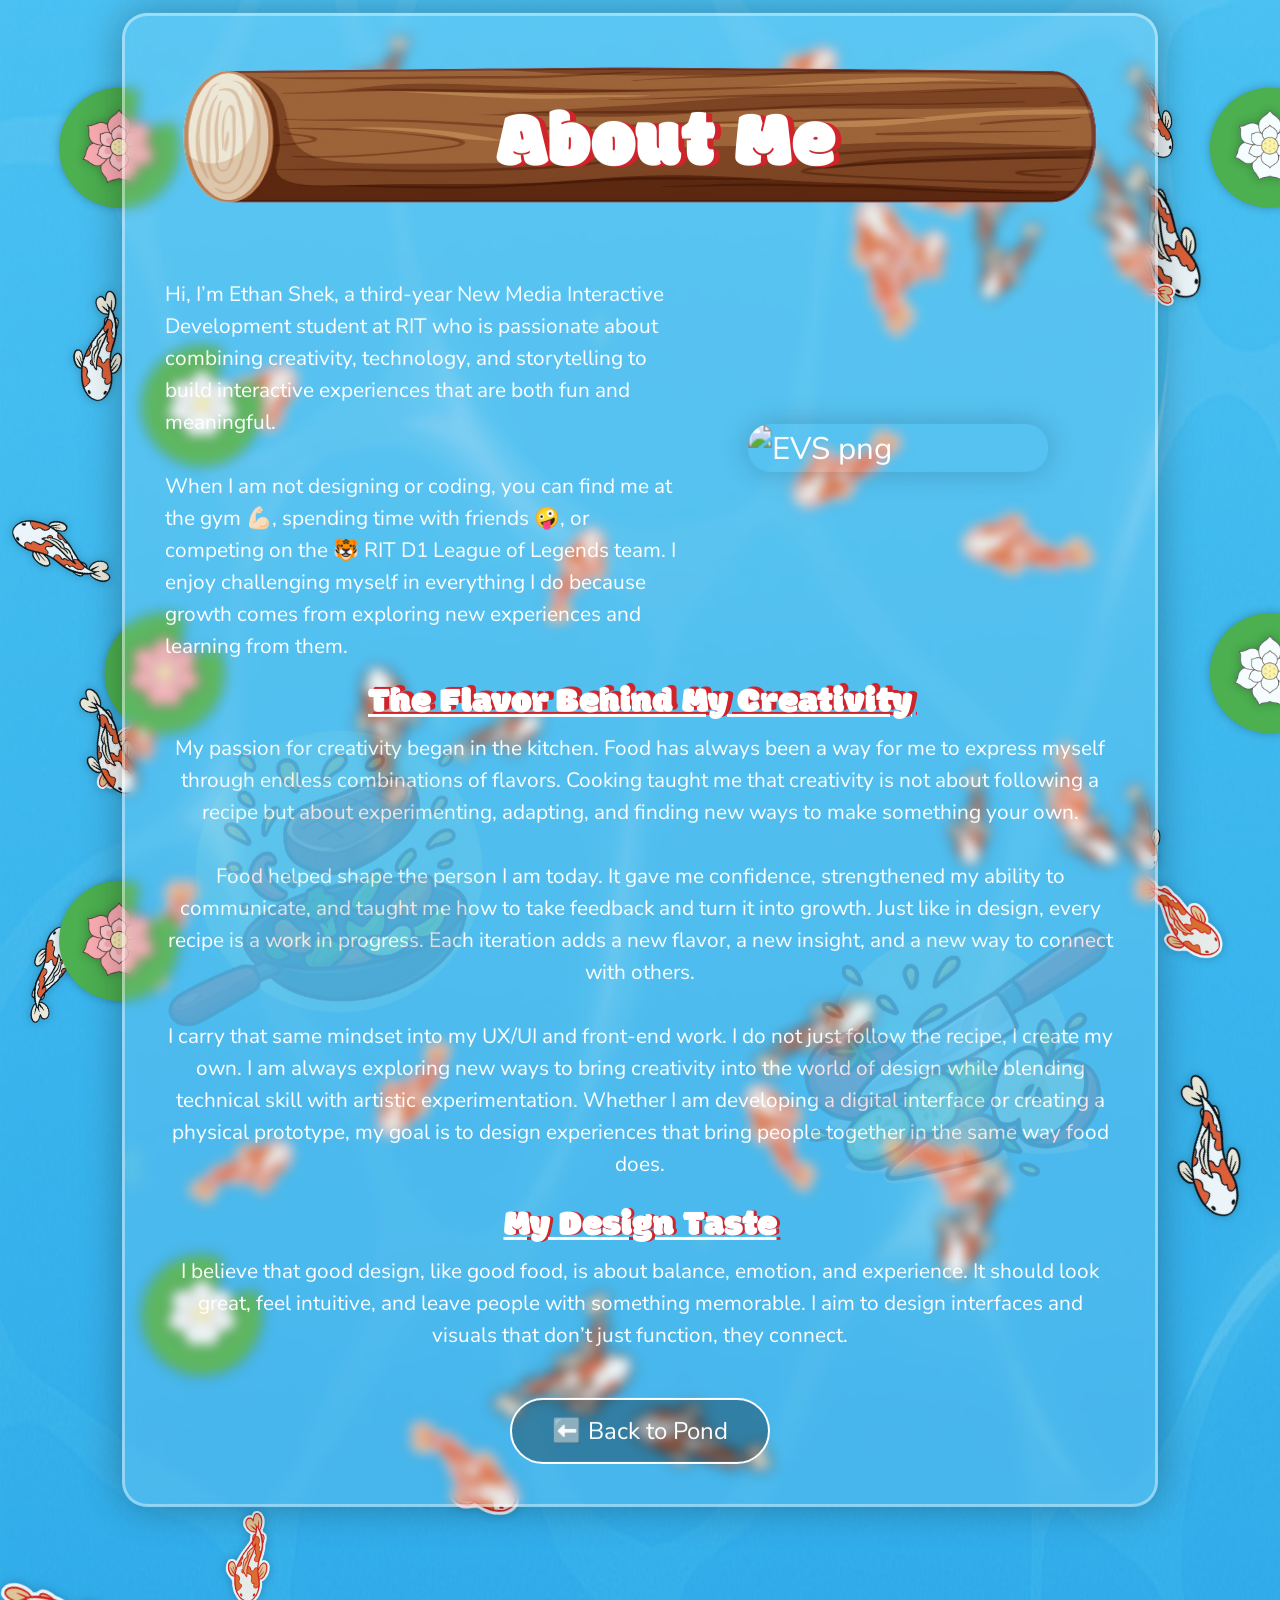
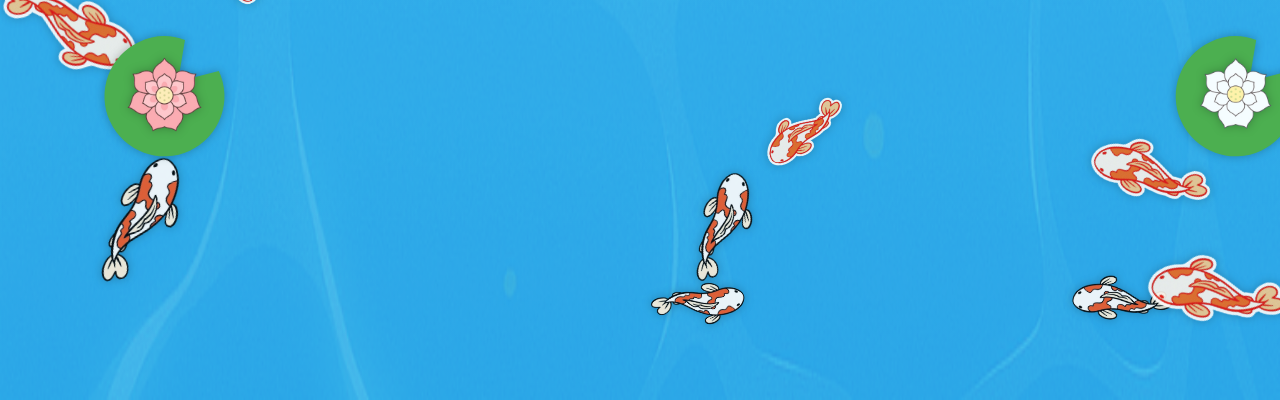
==== client/about.html @ 4e3f06ca "Desktop intial commit" ====
<!DOCTYPE html>
<html lang="en">

<head>
  <meta charset="UTF-8" />
  <meta name="viewport" content="width=device-width, initial-scale=1.0" />
  <title>About Me</title>
  <link rel="stylesheet" href="../style.css" />
  <link href="https://fonts.googleapis.com/css2?family=Modak&display=swap" rel="stylesheet">
  <link
    href="https://fonts.googleapis.com/css2?family=Nunito+Sans:ital,opsz,wght@0,6..12,200..1000;1,6..12,200..1000&display=swap"
    rel="stylesheet">
  <style>
    /* Page-specific content styling layered on top of pond */
    .project-content {
      position: absolute;
      top: 38%;
      left: 50%;
      transform: translate(-50%, -50%);
      background: rgba(255, 255, 255, 0.1);
      border: 3px solid rgba(255, 255, 255, 0.4);
      border-radius: 25px;
      padding: 40px;
      width: 80%;
      max-width: 950px;
      box-shadow: 0 0 40px rgba(0, 0, 0, 0.3);
      backdrop-filter: blur(6px);
      z-index: 5;
      /* Above lily pads */
      color: #fff;
      text-align: center;
    }

    .p1 {
      text-align: left;
      max-width: 520px;

    }

    .h1-base {
      position: relative;
      z-index: 1;
      font-family: 'Modak', cursive;
      font-size: 5rem;
      color: #D1232A;
      left: 2rem;
      top: -1.4rem;
      margin-bottom: 1rem;
      letter-spacing: 0;
      font-weight: 400;
      text-shadow: none;
    }

    .h1-top {
      position: absolute;
      /* Layer on top of h1 */
      top: 1rem;
      left: 23.2rem;
      z-index: 2;
      font-family: 'Modak', cursive;
      font-size: 5rem;
      letter-spacing: 0;
      font-weight: 400;
      color: #fff;
      pointer-events: none;
    }

    p {
      font-family: 'Nunito Sans', sans-serif;
      font-size: 1.3rem;
      line-height: 2rem;
      margin-top: 0rem;
      margin-bottom: 2rem;
      z-index: 1;
    }

    .h2-top {
      z-index: 1;
      position: relative;
      font-family: 'Modak', cursive;
      font-size: 2.3rem;
      line-height: 1.2rem;
      margin-bottom: 1.2rem;
      font-weight: 400;
      text-decoration: underline;
      color: #fff;
    }

    .h2-base {
      position: absolute;
      left: 15.5rem;
      transform: translateY(-2rem);
      z-index: 0;
      font-family: 'Modak', cursive;
      font-size: 2.3rem;
      line-height: 1.2rem;
      margin-bottom: 1.2rem;
      font-weight: 400;
      text-decoration: underline;
      color: #D1232A;
    }

    .h3-top {
      z-index: 1;
      position: relative;
      font-family: 'Modak', cursive;
      font-size: 2.3rem;
      line-height: 1.2rem;
      margin-bottom: 1.2rem;
      font-weight: 400;
      text-decoration: underline;
      color: #fff;
    }

    .h3-base {
      position: absolute;
      left: 23.9rem;
      transform: translateY(-2rem);
      z-index: 0;
      font-family: 'Modak', cursive;
      font-size: 2.3rem;
      line-height: 1.2rem;
      margin-bottom: 1.2rem;
      font-weight: 400;
      text-decoration: underline;
      color: #D1232A;
    }

    .h4-top {
      z-index: 1;
      position: relative;
      font-family: 'Modak', cursive;
      font-size: 2.3rem;
      line-height: 1.2rem;
      margin-bottom: 1.2rem;
      font-weight: 400;
      text-decoration: underline;
      color: #fff;
    }

    .h4-base {
      position: absolute;
      left: 27rem;
      transform: translateY(-2rem);
      z-index: 0;
      font-family: 'Modak', cursive;
      font-size: 2.3rem;
      line-height: 1.2rem;
      margin-bottom: 1.2rem;
      font-weight: 400;
      text-decoration: underline;
      color: #D1232A;
    }

    .log-image {
      position: absolute;
      top: 8%;
      left: 50%;
      transform: translate(-50%, -50%) scale(1.05, 0.5);
      z-index: 0;
      pointer-events: none;
      overflow: visible;
    }

    .EVS-image {
      position: absolute;
      width: 200px;
      margin-top: 15px;
      margin-bottom: 15px;
      top: 28%;
      left: 75%;
      transform: translate(-50%, -50%) scale(1.5, 1.5);
      border-radius: 15px;
      box-shadow: 0 0 20px rgba(0, 0, 0, 0.2);
    }

    .food-image {
      position: absolute;
      top: 58%;
      left: 20%;
      transform: translate(-50%, -50%) scale(0.75, 0.75);
      z-index: 0;
      opacity: 0.15;
      pointer-events: none;
      overflow: visible;
    }

    .cut-image {
      position: absolute;
      top: 70%;
      left: 80%;
      transform: translate(-50%, -50%) scale(0.75, 0.75);
      z-index: 0;
      opacity: 0.15;
      pointer-events: none;
      overflow: visible;
    }


    .back-button {
      display: inline-block;
      margin-top: 15px;
      padding: 15px 40px;
      font-family: 'Nunito Sans', sans-serif;
      font-size: 1.5rem;
      text-decoration: none;
      color: #fff;
      background-color: rgba(0, 0, 0, 0.3);
      border: 2px solid #fff;
      border-radius: 40px;
      transition: all 0.3s ease;
    }

    .koi-canvas {
      position: absolute;
      top: 0;
      left: 0;
      z-index: 2;
      display: block;
    }

    .back-button:hover {
      background-color: rgba(255, 255, 255, 0.2);
      transform: scale(1.05);
    }
  </style>
</head>

<body>
  <div class="pond-container">
    <canvas id="koiCanvas" class="koi-canvas"></canvas>
    <div class="blue-tint"></div>

    <!-- Floating project content -->
    <div class="project-content">
      <img src="../images/log_adobestock.png" alt="Log png" class="log-image" />
      <h1 class="h1-base">About Me</h1>
      <h1 class="h1-top">About Me</h1>
      <p class="p1">
        <br>Hi, I’m Ethan Shek, a third-year New Media Interactive Development student at RIT who is passionate about
        combining creativity, technology, and storytelling to build interactive experiences that are both fun and
        meaningful.
      <img src="../images/EVS.png" alt="EVS png" class="EVS-image" />
        <br>
        <br>When I am not designing or coding, you can find me at the gym 💪🏻, spending time with friends 🤪, or competing on the
        🐯 RIT D1 League of Legends team. I enjoy challenging myself in everything I do because growth comes from exploring
        new experiences and learning from them.

      </p class="p1">
      <h2 class="h2-base">The Flavor Behind My Creativity</h2>
      <h2 class="h2-top">The Flavor Behind My Creativity</h2>
      <img src="../images/Cooking ChatGPT.png" alt="food png" class="food-image" />
      <img src="../images/Knife ChatGPT.png" alt="cut png" class="cut-image" />

      <p>
        My passion for creativity began in the kitchen. Food has always been a way for me to express myself through
        endless combinations of flavors. Cooking taught me that creativity is not about following a recipe but about
        experimenting, adapting, and finding new ways to make something your own.
        <br>
        <br>Food helped shape the person I am today. It gave me confidence, strengthened my ability to communicate, and
        taught me how to take feedback and turn it into growth. Just like in design, every recipe is a work in progress.
        Each iteration adds a new flavor, a new insight, and a new way to connect with others.
        <br>
        <br>I carry that same mindset into my UX/UI and front-end work. I do not just follow the recipe, I create my
        own. I
        am always exploring new ways to bring creativity into the world of design while blending technical skill with
        artistic experimentation. Whether I am developing a digital interface or creating a physical prototype, my goal
        is to design experiences that bring people together in the same way food does.
      </p>
      <h3 class="h3-base">My Design Taste</h3>
      <h3 class="h3-top">My Design Taste</h3>
      <p>
        I believe that good design, like good food, is about balance, emotion, and experience. It should look great,
        feel intuitive, and leave people with something memorable. I aim to design interfaces and visuals that don’t
        just function, they connect.
      </p>
      <a href="../index.html" class="back-button">⬅️ Back to Pond</a>
    </div>
  </div>

  <!-- Optional: load koi motion if you want the same animation backdrop -->
  <script type="module" src="../scripts/pondBackground.js"></script>
</body>

</html>
---- style.css ----
html,
body {
  margin: 0;
  padding: 0;
  height: auto;
  overflow: auto;
}

/* Pond container */
.pond-container {
  position: relative;
  width: 100%;
  height: 2000px;
  background: linear-gradient(to bottom, #7ec8e3, #4fa3d1);
  overflow: hidden;
}

/* Mobile responsiveness */
@media (max-width: 768px) {
  .pond-container {
    height: 2000px;
    /* taller on mobile since content stacks vertically */
  }
}

/* Blue tint overlay above fish but below lily pads */
.blue-tint {
  position: absolute;
  top: 0;
  left: 0;
  width: 100%;
  height: 100%;
  background-color: rgba(0, 0, 255, 0.2);
  pointer-events: none;
  z-index: 2.5;
  animation-name: tintPulse;
  animation-iteration-count: infinite;
  animation-direction: alternate;
}

/* Water overlay / shimmer effect */
.pond-container::after {
  content: "";
  position: absolute;
  top: 0;
  left: 0;
  width: 100%;
  height: 100%;
  background: url('images/pond2 ChatGPT.png') repeat;
  background-size: 200% 200%;
  opacity: 0.5;
  pointer-events: none;
  animation: shimmer 40s infinite linear;
  mix-blend-mode: overlay;
  z-index: 1;
  /* behind fish and tint */
}

/* Koi fish canvas layer */
.koi-canvas {
  position: absolute;
  top: 0;
  left: 0;
  width: 100%;
  height: 100%;
  z-index: 2;
  /* fish under blue tint and lily pads */
  touch-action: none; /* enable custom touch handling */
}

/* Lily pads layer */
.lilypads {
  position: absolute;
  top: 0;
  left: 0;
  width: 100%;
  height: 100%;
  pointer-events: none;
  z-index: 3;
  /* topmost layer above fish and tint */
}

/* Rocks on top of everything */
.rocks {
  position: absolute;
  top: 0;
  pointer-events: none;
  z-index: 4;
}

.rocks.left {
  left: -60px;
}

.rocks.right {
  right: -60px;
}

.rocks.left .rock,
.rocks.right .rock {
  display: block;
  height: auto;
  margin: 0;
}

/* General canvas settings */
canvas {
  width: 100%;
  height: 100%;
  display: block;
  cursor: default;
}

/* Log text styling */
.log-text {
  position: absolute;
  font-family: 'Modak', sans-serif;
  font-size: 36px;
  font-weight: normal;
  color: #fff;
  text-align: center;
  line-height: 1.2;
  z-index: 5;
  /* Ensure text is above logs */
}

/* Koi fish styling */
.koi {
  transition: transform 0.1s linear;
  filter: drop-shadow(0 4px 6px rgba(0, 0, 0, 0.3));
}

/* Shimmer animation */
@keyframes shimmer {
  from {
    background-position: 0 0;
  }

  to {
    background-position: 100% 100%;
  }
}

/* Blue tint pulsing animation */
@keyframes tintPulse {
  0% {
    background-color: rgba(0, 0, 255, 0.1);
  }

  50% {
    background-color: rgba(0, 0, 255, 0.3);
  }

  100% {
    background-color: rgba(0, 0, 255, 0.1);
  }
}

/* Footer overlay styling*/
.footer-overlay {
  position: absolute;
  bottom: 1.7rem;
  left: 0;
  width: 100%;
  font-family: "Modak", cursive;
  font-size: 1.6rem;
  color: #f0f0f0;
  font-weight: 400;
  -webkit-text-stroke: 1px rgba(92, 64, 51);
  text-shadow: 2px 2px 6px #F1E9D6;
  padding-bottom: 30px;
  /* space from the bottom edge */
  z-index: 10;
  /* ensures it appears on top of the bridge canvas */
  pointer-events: auto;
}

.footer-overlay p {
  display: flex;
  justify-content: space-between;
  /* left, center, right */
  align-items: center;
  /* vertically center items */
  width: 90%;
  /* optional: reduce width for spacing */
  margin: 0 auto;
  /* center the flex container horizontally */
}

@media (max-width: 768px) {
  .footer-overlay {
    font-size: 1rem;
    padding-bottom: 20px;
    bottom: 1rem;
  }

  .footer-overlay p {
    flex-direction: column;
    gap: 0.5rem;
  }
}

@media (max-width: 480px) {
  .footer-overlay {
    font-size: 0.8rem;
    bottom: 0.5rem;
  }

  .footer-overlay p {
    flex-direction: column;
    gap: 0.3rem;
  }
}

.center-text {
  text-align: center;
  flex-grow: 1;
  /* makes it stay centered */
}

.right-text {
  text-align: right;
}

.linkedin-link {
  color: #90D5FF;
  text-decoration: none;
}

.linkedin-link:hover {
  color: #57B9FF;
  /* darker blue on hover */
}

span.spacer {
  color: #f0f0f0;
  margin: 0 2.5rem;
}

.dragon-header {
  position: absolute;
  top: -8rem;
  left: 0;
  width: 100%;
  z-index: 10;
  pointer-events: none;
}

.dragon-overlay {
  width: 520px;
  height: auto;
  display: block;
  animation: floatDragon 5s ease-in-out infinite alternate;
  pointer-events: auto;
  user-select: none;
}

@media (max-width: 768px) {
  .dragon-overlay {
    width: 280px;
    /* smaller on tablet */
  }
}

@media (max-width: 480px) {
  .dragon-overlay {
    width: 180px;
    /* very small on phone */
  }
}

/* Gentle floating motion */
@keyframes floatDragon {
  0% { transform: translateY(0); }
  50% { transform: translateY(-10px); }
  100% { transform: translateY(0); }
}

/* Curved "Projects" text */
.curved-projects {
  position: absolute;
  bottom: 13.1rem;
  left: -6.5rem;
  width: 500px;
  height: 150px;
  z-index: 21;
  animation: floatText 5s ease-in-out infinite alternate;
  pointer-events: none; /* only text clickable */
}

/* Curved "About Me" text */
.curved-about {
  position: absolute;
  bottom: 13.8rem;
  left: 3.3rem;
  width: 500px;
  height: 150px;
  z-index: 21;
  animation: floatText 5s ease-in-out infinite alternate;
  pointer-events: none;
}

@media (max-width: 768px) {
  .curved-projects {
    bottom: 10rem;
    left: -3rem;
    width: 300px;
    height: 100px;
  }

  .curved-about {
    bottom: 10.5rem;
    left: 1rem;
    width: 300px;
    height: 100px;
  }
}

@media (max-width: 480px) {
  .curved-projects {
    bottom: 8rem;
    left: -2rem;
    width: 220px;
    height: 80px;
  }

  .curved-about {
    bottom: 8.5rem;
    left: 0;
    width: 220px;
    height: 80px;
  }
}

/* Shared text styles */
.curved-projects text,
.curved-about text {
  fill: rgb(255, 175, 27);
  font-family: 'Modak', cursive;
  font-size: 2rem;
  stroke: rgb(171, 104, 46); 
  stroke-width: 3px; 
  paint-order: stroke fill; /* draws the stroke under the fill */
  text-shadow: 2px 2px 5px rgba(0, 0, 0, 0.6);
  pointer-events: auto;
  cursor: pointer;
  transition: fill 0.3s ease;
}

@media (max-width: 768px) {
  .curved-projects text,
  .curved-about text {
    font-size: 1.3rem;
    stroke-width: 2px;
  }
}

@media (max-width: 480px) {
  .curved-projects text,
  .curved-about text {
    font-size: 1rem;
    stroke-width: 1.5px;
  }
}

.curved-projects text:hover,
.curved-about text:hover {
  fill: #FFD700; 
}

@keyframes floatText {
  0% { transform: translateY(0); }
  50% { transform: translateY(-8px); } 
  100% { transform: translateY(0); }
}

/* Mobile-specific improvements */
@media (max-width: 768px) {
  /* Increase touch target sizes */
  .curved-projects svg,
  .curved-about svg {
    min-height: 80px;
  }

  /* Prevent horizontal scroll on mobile */
  html,
  body {
    overflow-x: hidden;
  }

  /* Improve readability on small screens */
  canvas {
    image-rendering: crisp-edges;
    image-rendering: pixelated;
  }
}
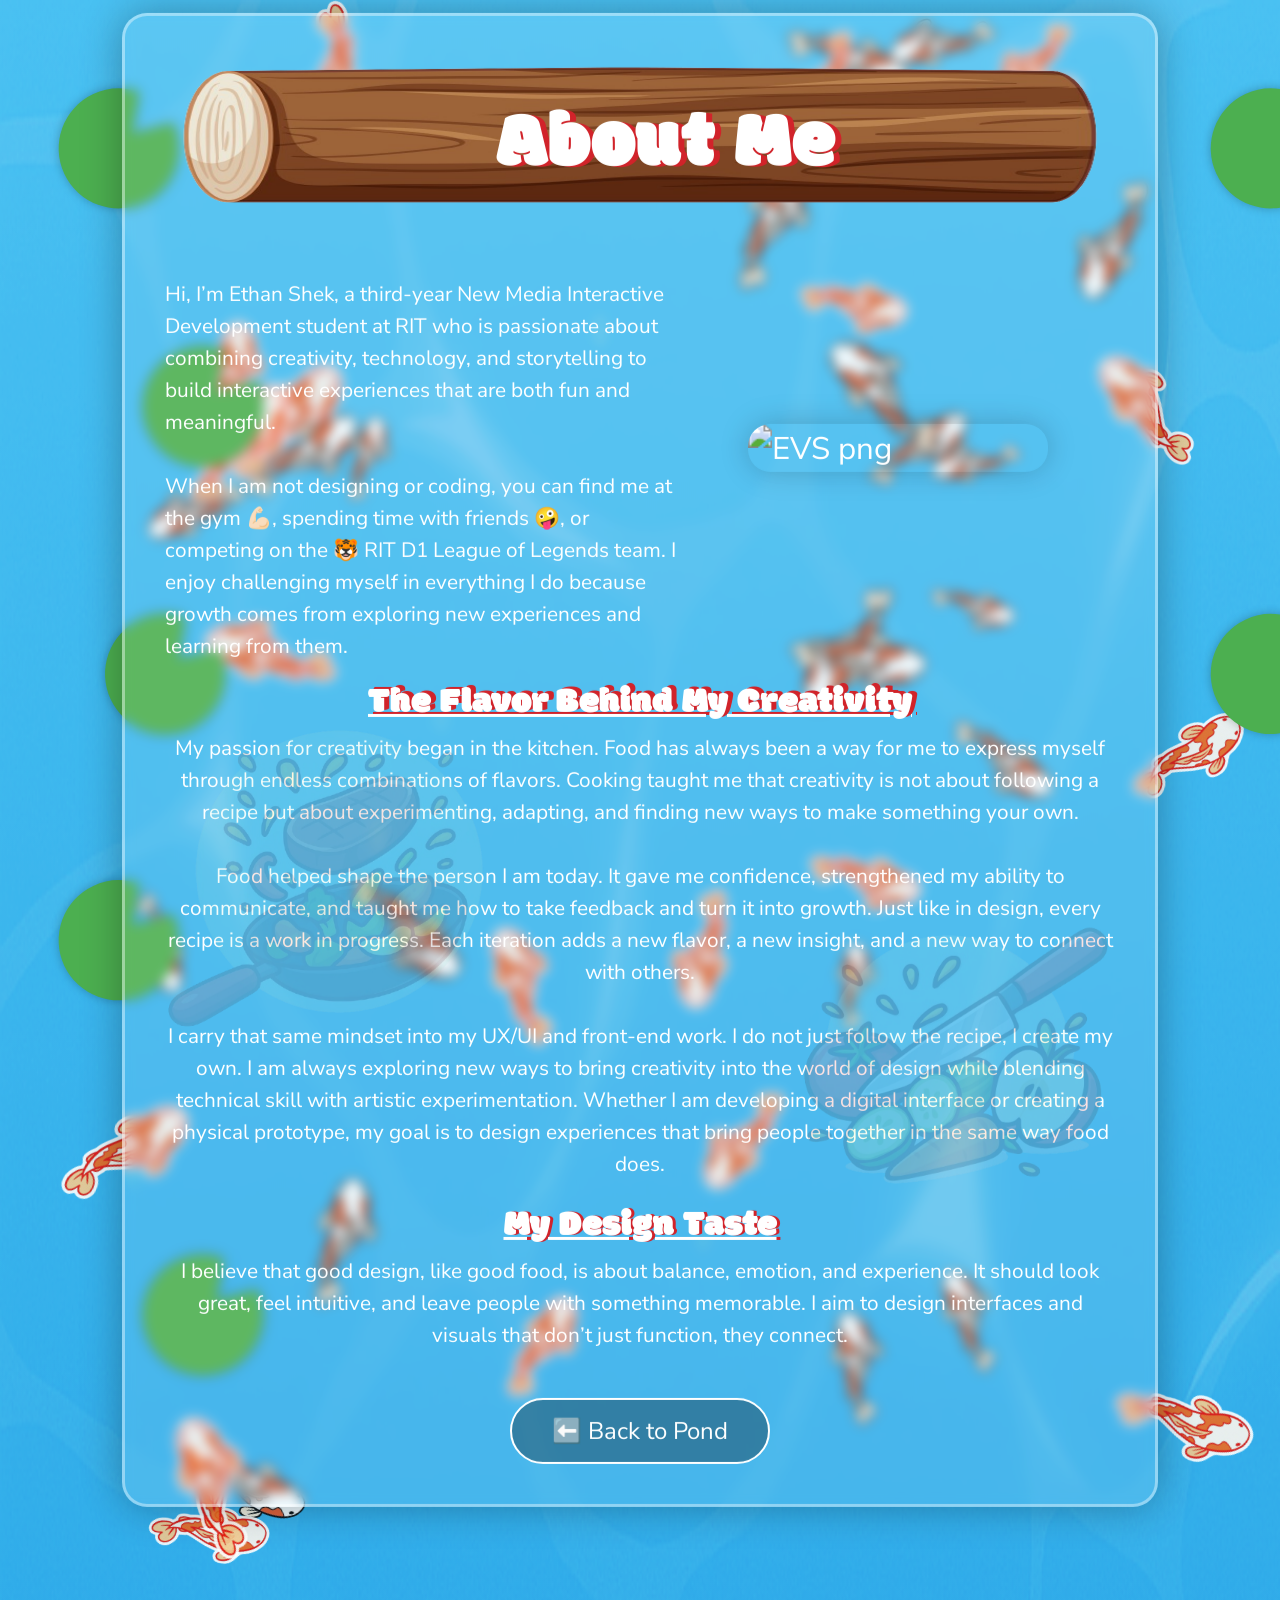
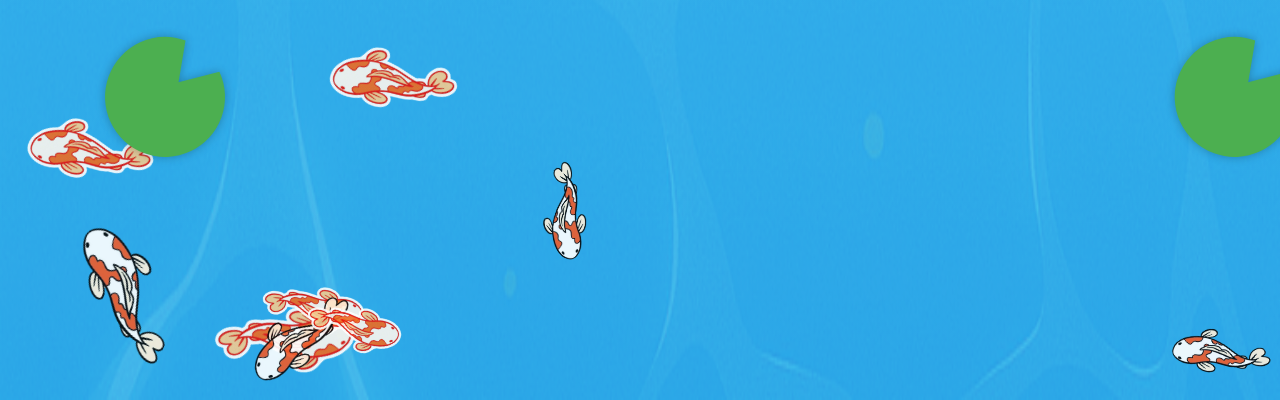
==== commit b5dfd19a: "Mobile friendly" ====
--- a/client/about.html
+++ b/client/about.html
@@ -162,6 +162,20 @@
       overflow: visible;
     }
 
+    @media (max-width: 48rem) {
+      .log-image {
+        top: 6%;
+        transform: translate(-50%, -50%) scale(0.75, 0.4);
+      }
+    }
+
+    @media (max-width: 30rem) {
+      .log-image {
+        top: 5%;
+        transform: translate(-50%, -50%) scale(0.45, 0.35);
+      }
+    }
+
     .EVS-image {
       position: absolute;
       width: 200px;
@@ -222,6 +236,45 @@
     .back-button:hover {
       background-color: rgba(255, 255, 255, 0.2);
       transform: scale(1.05);
+    }
+
+    @media (max-width: 768px) {
+      .project-content {
+        top: 60px;
+        transform: translateX(-50%);
+        width: 90%;
+        padding: 20px;
+      }
+      .h1-base, .h2-base, .h3-base, .h4-base { display: none; }
+      .h1-top {
+        position: relative;
+        top: auto;
+        left: auto;
+        font-size: 2.5rem;
+        text-shadow: 2px 2px 0 #D1232A;
+      }
+      .h2-top, .h3-top, .h4-top {
+        font-size: 1.4rem;
+        text-shadow: 1px 1px 0 #D1232A;
+      }
+      .EVS-image {
+        position: relative;
+        top: auto;
+        left: auto;
+        transform: none;
+        width: 120px;
+        margin: 10px auto;
+        display: block;
+      }
+      .food-image, .cut-image { display: none; }
+      p { font-size: 1rem; line-height: 1.7rem; }
+      .back-button { font-size: 1.1rem; padding: 10px 22px; }
+    }
+
+    @media (max-width: 480px) {
+      .h1-top { font-size: 2rem; }
+      .h2-top, .h3-top, .h4-top { font-size: 1.2rem; }
+      p { font-size: 0.9rem; line-height: 1.5rem; }
     }
   </style>
 </head>
--- a/style.css
+++ b/style.css
@@ -10,15 +10,15 @@
 .pond-container {
   position: relative;
   width: 100%;
-  height: 2000px;
+  height: 125rem;
   background: linear-gradient(to bottom, #7ec8e3, #4fa3d1);
   overflow: hidden;
 }
 
 /* Mobile responsiveness */
-@media (max-width: 768px) {
+@media (max-width: 48rem) {
   .pond-container {
-    height: 2000px;
+    height: 125rem;
     /* taller on mobile since content stacks vertically */
   }
 }
@@ -88,12 +88,21 @@
   z-index: 4;
 }
 
+@media (min-width: 22.5rem) and (max-width: 26.25rem) {
+  .rocks.left {
+    left: -10rem;
+  }
+  .rocks.right {
+    right: -0.625rem;
+  }
+}
+
 .rocks.left {
-  left: -60px;
+  left: -3.75rem;
 }
 
 .rocks.right {
-  right: -60px;
+  right: -3.75rem;
 }
 
 .rocks.left .rock,
@@ -115,7 +124,7 @@
 .log-text {
   position: absolute;
   font-family: 'Modak', sans-serif;
-  font-size: 36px;
+  font-size: 2.25rem;
   font-weight: normal;
   color: #fff;
   text-align: center;
@@ -168,7 +177,7 @@
   font-weight: 400;
   -webkit-text-stroke: 1px rgba(92, 64, 51);
   text-shadow: 2px 2px 6px #F1E9D6;
-  padding-bottom: 30px;
+  padding-bottom: 1.875rem;
   /* space from the bottom edge */
   z-index: 10;
   /* ensures it appears on top of the bridge canvas */
@@ -187,10 +196,10 @@
   /* center the flex container horizontally */
 }
 
-@media (max-width: 768px) {
+@media (max-width: 48rem) {
   .footer-overlay {
     font-size: 1rem;
-    padding-bottom: 20px;
+    padding-bottom: 1.25rem;
     bottom: 1rem;
   }
 
@@ -200,7 +209,7 @@
   }
 }
 
-@media (max-width: 480px) {
+@media (max-width: 30rem) {
   .footer-overlay {
     font-size: 0.8rem;
     bottom: 0.5rem;
@@ -247,7 +256,7 @@
 }
 
 .dragon-overlay {
-  width: 520px;
+  width: 32.5rem;
   height: auto;
   display: block;
   animation: floatDragon 5s ease-in-out infinite alternate;
@@ -255,17 +264,21 @@
   user-select: none;
 }
 
-@media (max-width: 768px) {
+@media (max-width: 48rem) {
   .dragon-overlay {
-    width: 280px;
-    /* smaller on tablet */
-  }
-}
-
-@media (max-width: 480px) {
+    width: 17.5rem;
+  }
+  .dragon-header {
+    top: -4rem;
+  }
+}
+
+@media (max-width: 30rem) {
   .dragon-overlay {
-    width: 180px;
-    /* very small on phone */
+    width: 16rem;
+  }
+  .dragon-header {
+    top: -4rem;
   }
 }
 
@@ -281,8 +294,8 @@
   position: absolute;
   bottom: 13.1rem;
   left: -6.5rem;
-  width: 500px;
-  height: 150px;
+  width: 31.25rem;
+  height: 9.375rem;
   z-index: 21;
   animation: floatText 5s ease-in-out infinite alternate;
   pointer-events: none; /* only text clickable */
@@ -293,42 +306,42 @@
   position: absolute;
   bottom: 13.8rem;
   left: 3.3rem;
-  width: 500px;
-  height: 150px;
+  width: 31.25rem;
+  height: 9.375rem;
   z-index: 21;
   animation: floatText 5s ease-in-out infinite alternate;
   pointer-events: none;
 }
 
-@media (max-width: 768px) {
+@media (max-width: 48rem) {
   .curved-projects {
     bottom: 10rem;
     left: -3rem;
-    width: 300px;
-    height: 100px;
+    width: 18.75rem;
+    height: 6.25rem;
   }
 
   .curved-about {
     bottom: 10.5rem;
-    left: 1rem;
-    width: 300px;
-    height: 100px;
-  }
-}
-
-@media (max-width: 480px) {
+    left: 3rem;
+    width: 18.75rem;
+    height: 6.25rem;
+  }
+}
+
+@media (max-width: 30rem) {
   .curved-projects {
-    bottom: 8rem;
-    left: -2rem;
-    width: 220px;
-    height: 80px;
+    bottom: 6.7rem;
+    left: -4rem;
+    width: 13.75rem;
+    height: 5rem;
   }
 
   .curved-about {
-    bottom: 8.5rem;
+    bottom: 6.5rem;
     left: 0;
-    width: 220px;
-    height: 80px;
+    width: 13.75rem;
+    height: 5rem;
   }
 }
 
@@ -338,8 +351,8 @@
   fill: rgb(255, 175, 27);
   font-family: 'Modak', cursive;
   font-size: 2rem;
-  stroke: rgb(171, 104, 46); 
-  stroke-width: 3px; 
+  stroke: rgb(171, 104, 46);
+  stroke-width: 3px;
   paint-order: stroke fill; /* draws the stroke under the fill */
   text-shadow: 2px 2px 5px rgba(0, 0, 0, 0.6);
   pointer-events: auto;
@@ -347,7 +360,7 @@
   transition: fill 0.3s ease;
 }
 
-@media (max-width: 768px) {
+@media (max-width: 48rem) {
   .curved-projects text,
   .curved-about text {
     font-size: 1.3rem;
@@ -355,31 +368,31 @@
   }
 }
 
-@media (max-width: 480px) {
+@media (max-width: 30rem) {
   .curved-projects text,
   .curved-about text {
-    font-size: 1rem;
+    font-size: 1.5rem;
     stroke-width: 1.5px;
   }
 }
 
 .curved-projects text:hover,
 .curved-about text:hover {
-  fill: #FFD700; 
+  fill: #FFD700;
 }
 
 @keyframes floatText {
   0% { transform: translateY(0); }
-  50% { transform: translateY(-8px); } 
+  50% { transform: translateY(-8px); }
   100% { transform: translateY(0); }
 }
 
 /* Mobile-specific improvements */
-@media (max-width: 768px) {
+@media (max-width: 48rem) {
   /* Increase touch target sizes */
   .curved-projects svg,
   .curved-about svg {
-    min-height: 80px;
+    min-height: 5rem;
   }
 
   /* Prevent horizontal scroll on mobile */
